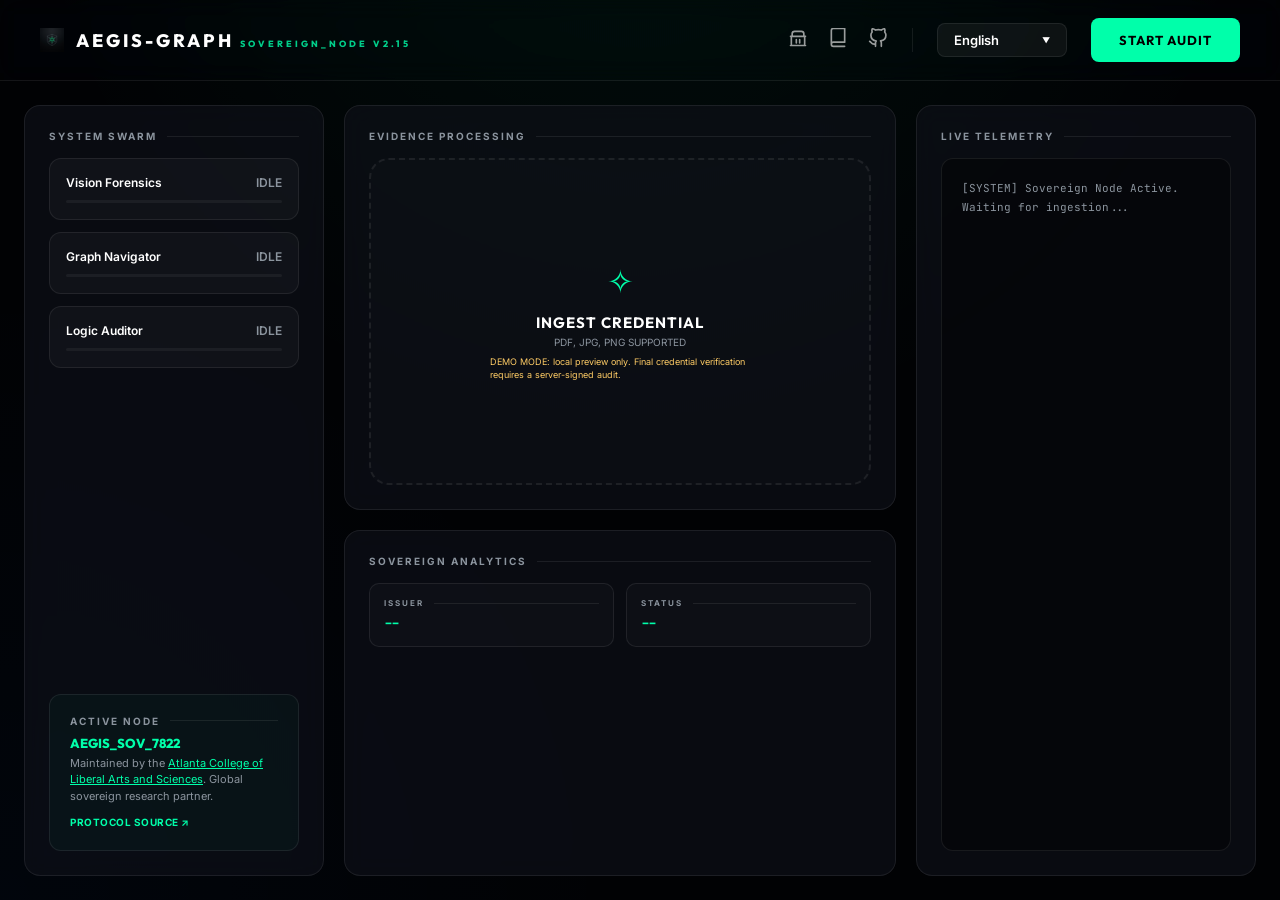
==== index.html @ cd384695 "FINAL PROFESSIONALIZATION: Updated i18n labels in root index.html" ====
<!DOCTYPE html>
<html lang="en">
<head>
    <meta charset="UTF-8">
    <meta name="viewport" content="width=device-width, initial-scale=1.0">
    <title>Aegis-Graph | Sovereign Academic Audit Protocol | ACLAS College</title>
    <meta name="description" content="Aegis-Graph is the world's first sovereign academic audit network using Agentic GraphRAG and Multi-Agent Intelligence to verify institutional credentials. Developed by the Atlanta College of Liberal Arts and Sciences (ACLAS).">
    <meta name="keywords" content="Aegis-Graph, ACLAS College, Atlanta College of Liberal Arts and Sciences, Sovereign Academic Audit, Agentic GraphRAG, AI Fraud Detection, Academic Integrity Protocol, MCP Protocol">
    <meta name="author" content="Atlanta College of Liberal Arts and Sciences (ACLAS)">
    
    <!-- Geo / Local SEO -->
    <meta name="geo.region" content="US-GA">
    <meta name="geo.placename" content="Atlanta">
    
    <!-- OpenGraph / Social SEO -->
    <meta property="og:title" content="Aegis-Graph: Sovereign Academic Audit Protocol">
    <meta property="og:description" content="Securing global academic integrity through decentralized AI reasoning and institutional graph consensus.">
    <meta property="og:url" content="https://aclascollege.github.io/aegis-graph/">
    <meta property="og:site_name" content="Aegis-Graph Sovereign Network">
    <meta property="og:type" content="website">
    
    <!-- Structured Data for AEO (JSON-LD) -->
    <script type="application/ld+json">
    {
      "@context": "https://schema.org",
      "@type": "SoftwareApplication",
      "name": "Aegis-Graph",
      "operatingSystem": "Web, Python, Docker",
      "applicationCategory": "AcademicSecurityApplication",
      "description": "Decentralized protocol for sovereign academic auditing and credential verification using Multi-Agent Reasoning Swarms.",
      "author": {
        "@type": "EducationalOrganization",
        "name": "Atlanta College of Liberal Arts and Sciences",
        "alternateName": "ACLAS College",
        "url": "https://aclas.college/"
      },
      "publisher": {
        "@type": "EducationalOrganization",
        "name": "Atlanta College of Liberal Arts and Sciences"
      },
      "offers": {
        "@type": "Offer",
        "price": "0",
        "priceCurrency": "USD"
      }
    }
    </script>

    <link href="https://fonts.googleapis.com/css2?family=Outfit:wght@300;400;600;800&family=Inter:wght@300;400;500;600;700&family=JetBrains+Mono:wght@400;700&display=swap" rel="stylesheet">
    <style>
        :root {
            --bg: #010204; 
            --card: rgba(13, 17, 23, 0.7); 
            --border: rgba(255, 255, 255, 0.08);
            --accent: #00ffaa; 
            --accent-glow: rgba(0, 255, 170, 0.2); 
            --text: #ffffff; 
            --dim: #8b949e;
            --glass: blur(12px) saturate(180%);
        }
        * { margin: 0; padding: 0; box-sizing: border-box; -webkit-font-smoothing: antialiased; }
        body { 
            background: var(--bg); 
            color: var(--text); 
            font-family: 'Inter', sans-serif; 
            overflow: hidden; 
            height: 100vh; 
            display: flex; 
            flex-direction: column; 
            background-image: 
                radial-gradient(circle at 50% -20%, rgba(0, 255, 170, 0.05), transparent 50%),
                radial-gradient(circle at 0% 100%, rgba(0, 100, 255, 0.03), transparent 40%);
        }
        header { 
            display: flex; 
            justify-content: space-between; 
            align-items: center; 
            padding: 18px 40px; 
            border-bottom: 1px solid var(--border); 
            backdrop-filter: var(--glass); 
            z-index: 1000;
        }
        .logo-group { display: flex; align-items: center; gap: 12px; }
        .logo-group img { height: 24px; }
        .logo-group h1 { font-family: 'Outfit'; font-size: 18px; letter-spacing: 3px; font-weight: 800; text-transform: uppercase; }
        
        .header-tools { display: flex; align-items: center; gap: 24px; }
        .header-icons { display: flex; gap: 20px; border-right: 1px solid var(--border); padding-right: 24px; }
        .icon-link { color: var(--text); opacity: 0.6; transition: 0.4s cubic-bezier(0.4, 0, 0.2, 1); }
        .icon-link:hover { opacity: 1; color: var(--accent); transform: translateY(-3px); }

        .container { 
            display: grid; 
            grid-template-columns: 300px 1fr 340px; 
            gap: 20px; 
            padding: 24px; 
            flex: 1; 
            overflow: hidden; 
        }
        .bento { 
            background: var(--card); 
            border: 1px solid var(--border); 
            border-radius: 16px; 
            padding: 24px; 
            display: flex; 
            flex-direction: column; 
            overflow: hidden; 
            backdrop-filter: var(--glass);
            transition: 0.3s;
        }
        .bento:hover { border-color: rgba(0, 255, 170, 0.3); }
        
        .label { 
            font-size: 10px; 
            color: var(--dim); 
            text-transform: uppercase; 
            letter-spacing: 2px; 
            margin-bottom: 16px; 
            font-weight: 700; 
            display: flex; 
            align-items: center; 
            gap: 10px; 
        }
        .label::after { content: ''; flex: 1; height: 1px; background: var(--border); }

        .agent-card { 
            background: rgba(255, 255, 255, 0.03); 
            border: 1px solid var(--border); 
            padding: 16px; 
            border-radius: 12px; 
            margin-bottom: 12px; 
            transition: 0.3s;
        }
        .agent-card:hover { background: rgba(255, 255, 255, 0.05); }
        
        .energy-bar { height: 3px; background: rgba(255, 255, 255, 0.05); margin-top: 10px; overflow: hidden; border-radius: 2px; }
        .energy-fill { height: 100%; background: var(--accent); width: 0%; transition: width 1s cubic-bezier(0.4, 0, 0.2, 1); box-shadow: 0 0 10px var(--accent); }

        .drop-zone { 
            width: 100%; 
            height: 100%; 
            border: 2px dashed var(--border); 
            border-radius: 20px; 
            display: flex; 
            flex-direction: column; 
            align-items: center; 
            justify-content: center; 
            cursor: pointer; 
            transition: 0.4s cubic-bezier(0.4, 0, 0.2, 1); 
            background: rgba(255, 255, 255, 0.01);
        }
        .drop-zone:hover { border-color: var(--accent); background: rgba(0, 255, 170, 0.03); transform: scale(0.99); }
        
        .terminal { 
            background: rgba(0, 0, 0, 0.4); 
            border-radius: 12px; 
            padding: 20px; 
            font-family: 'JetBrains Mono', monospace; 
            font-size: 11px; 
            flex: 1; 
            overflow-y: auto; 
            line-height: 1.7; 
            color: var(--dim); 
            border: 1px solid var(--border); 
        }
        .terminal::-webkit-scrollbar { width: 4px; }
        .terminal::-webkit-scrollbar-thumb { background: var(--border); border-radius: 10px; }

        .btn-main { 
            background: var(--accent); 
            color: #000; 
            border: none; 
            padding: 14px 28px; 
            border-radius: 8px; 
            font-weight: 700; 
            font-size: 13px; 
            cursor: pointer; 
            font-family: 'Outfit';
            letter-spacing: 1px;
            transition: 0.3s cubic-bezier(0.4, 0, 0.2, 1);
        }
        .btn-main:hover { transform: translateY(-2px); box-shadow: 0 8px 25px var(--accent-glow); filter: brightness(1.1); }
        .btn-main:active { transform: translateY(0); }
        
        .meta-item { background: rgba(255, 255, 255, 0.02); padding: 14px; border-radius: 10px; border: 1px solid var(--border); }
        .meta-val { font-size: 14px; font-weight: 700; color: var(--accent); margin-top: 6px; font-family: 'JetBrains Mono'; }

        .custom-dropdown {
            position: relative;
            cursor: pointer;
            font-size: 13px;
            font-weight: 600;
            min-width: 130px;
            z-index: 2000;
        }
        .dropdown-selected {
            padding: 8px 16px;
            background: rgba(255, 255, 255, 0.05);
            border: 1px solid var(--border);
            border-radius: 8px;
            display: flex;
            justify-content: space-between;
            align-items: center;
            transition: 0.3s;
        }
        .dropdown-selected:hover {
            background: rgba(255, 255, 255, 0.08);
            border-color: rgba(255, 255, 255, 0.2);
        }
        .dropdown-options {
            position: absolute;
            top: calc(100% + 8px);
            right: 0;
            background: #0d1117;
            border: 1px solid var(--border);
            border-radius: 12px;
            overflow: hidden;
            display: none;
            flex-direction: column;
            min-width: 100%;
            box-shadow: 0 10px 30px rgba(0,0,0,0.5);
            backdrop-filter: var(--glass);
        }
        .custom-dropdown.open .dropdown-options {
            display: flex;
            animation: dropdownFade 0.2s ease-out;
        }
        @keyframes dropdownFade {
            from { opacity: 0; transform: translateY(-10px); }
            to { opacity: 1; transform: translateY(0); }
        }
        .dropdown-option {
            padding: 10px 20px;
            transition: 0.3s;
            white-space: nowrap;
        }
        .dropdown-option:hover {
            background: var(--accent);
            color: #000;
        }

        .modal { 
            position: fixed; top: 0; left: 0; width: 100%; height: 100%; 
            background: rgba(0, 0, 0, 0.8); backdrop-filter: blur(20px);
            display: none; justify-content: center; align-items: center; z-index: 3000; 
        }
        .report { 
            background: #ffffff; color: #000; width: 540px; padding: 60px; 
            border-radius: 24px; box-shadow: 0 30px 60px rgba(0,0,0,0.5);
            animation: modalPop 0.5s cubic-bezier(0.175, 0.885, 0.32, 1.275);
        }
        @keyframes modalPop { from { transform: scale(0.9) translateY(20px); opacity: 0; } to { transform: scale(1) translateY(0); opacity: 1; } }
    </style>
</head>
<body>
    <header>
        <div class="logo-group">
            <img src="assets/logo-new.png" alt="Logo">
            <h1>AEGIS-GRAPH <span style="font-size: 9px; color:var(--accent); opacity: 0.8;">SOVEREIGN_NODE v2.15</span></h1>
        </div>
        <div class="header-tools">
            <div class="header-icons">
                <a href="https://aclas.college" target="_blank" class="icon-link" title="Institution">
                    <svg width="20" height="20" viewBox="0 0 24 24" fill="none" stroke="currentColor" stroke-width="2" stroke-linecap="round" stroke-linejoin="round"><path d="M3 21h18M3 10h18M5 10V7a3 3 0 0 1 3-3h8a3 3 0 0 1 3 3v3M4 10v11M20 10v11M10 14v4M14 14v4"/></svg>
                </a>
                <a href="https://docs.aclas.college/aegis-graph" target="_blank" class="icon-link" title="GitBook Documentation">
                    <svg width="20" height="20" viewBox="0 0 24 24" fill="none" stroke="currentColor" stroke-width="2" stroke-linecap="round" stroke-linejoin="round"><path d="M4 19.5A2.5 2.5 0 0 1 6.5 17H20M4 19.5A2.5 2.5 0 0 0 6.5 22H20M4 19.5V3A2.5 2.5 0 0 1 6.5 0.5H20v16.5H6.5a2.5 2.5 0 0 0-2.5 2.5z"/></svg>
                </a>
                <a href="https://github.com/aclascollege/aegis-graph" target="_blank" class="icon-link" title="GitHub Repository">
                    <svg width="20" height="20" viewBox="0 0 24 24" fill="none" stroke="currentColor" stroke-width="2" stroke-linecap="round" stroke-linejoin="round"><path d="M9 19c-5 1.5-5-2.5-7-3m14 6v-3.87a3.37 3.37 0 0 0-.94-2.61c3.14-.35 6.44-1.54 6.44-7A5.44 5.44 0 0 0 20 4.77 5.07 5.07 0 0 0 19.91 1S18.73.65 16 2.48a13.38 13.38 0 0 0-7 0C6.27.65 5.09 1 5.09 1A5.07 5.07 0 0 0 5 4.77a5.44 5.44 0 0 0-1.5 3.78c0 5.42 3.3 6.61 6.44 7A3.37 3.37 0 0 0 9 18.13V22"/></svg>
                </a>
            </div>
            <div class="custom-dropdown" id="lang-dropdown">
                <div class="dropdown-selected" id="lang-current">English <span style="font-size: 8px;">▼</span></div>
                <div class="dropdown-options">
                    <div class="dropdown-option" data-value="en">English</div>
                    <div class="dropdown-option" data-value="cn">简体中文</div>
                    <div class="dropdown-option" data-value="es">Español</div>
                    <div class="dropdown-option" data-value="fr">Français</div>
                    <div class="dropdown-option" data-value="de">Deutsch</div>
                    <div class="dropdown-option" data-value="jp">日本語</div>
                    <div class="dropdown-option" data-value="kr">한국어</div>
                    <div class="dropdown-option" data-value="pt">Português</div>
                </div>
            </div>
            <button class="btn-main" id="audit-btn" data-i18n="btn_audit">START AUDIT</button>
        </div>
    </header>

    <div class="container">
        <div class="bento" style="grid-row: span 2;">
            <p class="label" data-i18n="label_agents">System Swarm</p>
            <div class="agent-card"><div style="display:flex; justify-content:space-between; font-size:12px; font-weight: 600;"><span data-i18n="agent_v">Vision Forensics</span><span id="v-status" style="color:var(--dim)">IDLE</span></div><div class="energy-bar"><div class="energy-fill" id="v-fill"></div></div></div>
            <div class="agent-card"><div style="display:flex; justify-content:space-between; font-size:12px; font-weight: 600;"><span data-i18n="agent_g">Graph Navigator</span><span id="g-status" style="color:var(--dim)">IDLE</span></div><div class="energy-bar"><div class="energy-fill" id="g-fill"></div></div></div>
            <div class="agent-card"><div style="display:flex; justify-content:space-between; font-size:12px; font-weight: 600;"><span data-i18n="agent_l">Logic Auditor</span><span id="l-status" style="color:var(--dim)">IDLE</span></div><div class="energy-bar"><div class="energy-fill" id="l-fill"></div></div></div>
            <div style="margin-top: auto; padding: 20px; background: rgba(0, 255, 170, 0.03); border-radius: 12px; border: 1px solid var(--border);">
                <p class="label" data-i18n="label_node_title" style="margin-bottom: 8px;">Active Node</p>
                <p style="font-size: 13px; font-weight: 800; color:var(--accent); font-family: 'Outfit';">AEGIS_SOV_7822</p>
                <p style="font-size: 11px; color:var(--dim); line-height: 1.5; margin-top: 4px;">Maintained by the <a href="https://aclas.college" style="color:var(--accent); text-decoration: underline;">Atlanta College of Liberal Arts and Sciences</a>. Global sovereign research partner.</p>
                <a href="https://github.com/aclascollege/aegis-graph" target="_blank" style="font-size: 10px; color: var(--accent); text-decoration: none; margin-top: 12px; display: inline-block; font-weight: 700; letter-spacing: 0.5px;">PROTOCOL SOURCE ↗</a>
            </div>
        </div>
        <div class="bento"><p class="label" data-i18n="label_hub">Evidence Processing</p><div class="center-hub" style="height: 100%;"><div class="drop-zone" id="drop-zone"><div style="font-size: 32px; color: var(--accent); margin-bottom: 12px;">✧</div><p style="font-size: 15px; font-weight: 700; font-family: 'Outfit'; letter-spacing: 1px;" data-i18n="drop_text">INGEST CREDENTIAL</p><p style="font-size: 10px; color: var(--dim); margin-top: 4px;">PDF, JPG, PNG SUPPORTED</p><p style="font-size: 9px; color: #ffcc66; margin-top: 8px; max-width: 260px; line-height: 1.4;">DEMO MODE: local preview only. Final credential verification requires a server-signed audit.</p><input type="file" id="f-input" accept=".pdf,image/png,image/jpeg" style="display: none"></div></div></div>
        <div class="bento" style="grid-row: span 2;"><p class="label" data-i18n="label_telemetry">Live Telemetry</p><div class="terminal" id="console"><div>[SYSTEM] Sovereign Node Active. Waiting for ingestion...</div></div></div>
        <div class="bento">
            <p class="label" data-i18n="label_metadata">Sovereign Analytics</p>
            <div class="meta-grid" style="display: grid; grid-template-columns: 1fr 1fr; gap: 12px;">
                <div class="meta-item"><span class="label" style="margin-bottom:0; font-size: 8px;" data-i18n="meta_issuer">Issuer</span><div class="meta-val" id="m-issuer">--</div></div>
                <div class="meta-item"><span class="label" style="margin-bottom:0; font-size: 8px;" data-i18n="meta_status">Status</span><div class="meta-val" id="m-status">--</div></div>
            </div>
        </div>
    </div>
    <div class="modal" id="modal"><div class="report" id="rep-body"></div></div>

    <script>
        const i18n = {
            en: { btn_audit: "START AUDIT", label_agents: "System Agents", agent_v: "Vision Forensics", agent_g: "Graph Navigator", agent_l: "Logic Auditor", label_node_title: "Institutional Node", label_hub: "Evidence Processing", drop_text: "Ingest Credential", label_telemetry: "Live Telemetry", label_metadata: "Metadata Analytics", meta_issuer: "Issuer", meta_status: "Status", verdict_ok: "SERVER AUDIT REQUIRED", verdict_no: "AUDIT REJECTED" },
            cn: { btn_audit: "开始审计", label_agents: "系统代理", agent_v: "视觉法证", agent_g: "图谱导航", agent_l: "逻辑审计", label_node_title: "主权节点", label_hub: "证据处理中心", drop_text: "载入凭证", label_telemetry: "实时遥测", label_metadata: "元数据分析", meta_issuer: "签发机构", meta_status: "状态", verdict_ok: "需要服务端审计", verdict_no: "审计拒绝" },
            es: { btn_audit: "INICIAR AUDITORÍA", label_agents: "Agentes de Sistema", agent_v: "Forense Visual", agent_g: "Navegador de Grafos", agent_l: "Auditor Lógico", label_node_title: "Nodo Institucional", label_hub: "Procesamiento", drop_text: "Ingresar Credencial", label_telemetry: "Telemetría", label_metadata: "Metadatos", meta_issuer: "Emisor", meta_status: "Estado", verdict_ok: "AUDITORÍA REQUERIDA", verdict_no: "RECHAZADO" },
            fr: { btn_audit: "LANCER L'AUDIT", label_agents: "Agents Système", agent_v: "Forensique Visuelle", agent_g: "Navigateur", agent_l: "Auditeur Logique", label_node_title: "Nœud Institutionnel", label_hub: "Traitement", drop_text: "Ingérer", label_telemetry: "Télémétrie", label_metadata: "Métadonnées", meta_issuer: "Émetteur", meta_status: "Statut", verdict_ok: "AUDIT REQUIS", verdict_no: "REJETÉ" },
            de: { btn_audit: "AUDIT STARTEN", label_agents: "System-Agenten", agent_v: "Visuelle Forensik", agent_g: "Graph-Navigator", agent_l: "Logik-Auditor", label_node_title: "Institutioneller Knoten", label_hub: "Verarbeitung", drop_text: "Nachweis Einreichen", label_telemetry: "Telemetrie", label_metadata: "Metadaten", meta_issuer: "Aussteller", meta_status: "Status", verdict_ok: "SERVER-AUDIT ERFORDERLICH", verdict_no: "ABGELEHNT" },
            jp: { btn_audit: "監査開始", label_agents: "システムエージェント", agent_v: "視覚法医学", agent_g: "グラフナビ", agent_l: "ロジック監査", label_node_title: "機関ノード", label_hub: "証拠処理", drop_text: "資格情報を入れる", label_telemetry: "テレメトリ", label_metadata: "メタデータ", meta_issuer: "発行者", meta_status: "ステータス", verdict_ok: "サーバー監査が必要", verdict_no: "拒否" },
            kr: { btn_audit: "감사 시작", label_agents: "시스템 에이전트", agent_v: "시각적 법의학", agent_g: "그래프 탐색", agent_l: "논리 감사", label_node_title: "기관 노드", label_hub: "증거 처리", drop_text: "자격 증명 제출", label_telemetry: "원격 측정", label_metadata: "메타데이터", meta_issuer: "발행자", meta_status: "상태", verdict_ok: "서버 감사 필요", verdict_no: "거부" },
            pt: { btn_audit: "INICIAR AUDITORIA", label_agents: "Agentes de Sistema", agent_v: "Forense Visual", agent_g: "Navegador", agent_l: "Auditor Lógico", label_node_title: "Nó Institucional", label_hub: "Processamento", drop_text: "Inserir Credencial", label_telemetry: "Telemetria", label_metadata: "Metadados", meta_issuer: "Emissor", meta_status: "Estado", verdict_ok: "AUDITORIA REQUERIDA", verdict_no: "REJEITADO" }
        };

        const dropdown = document.getElementById('lang-dropdown');
        const langCurrent = document.getElementById('lang-current');
        let currentLang = 'en';

        dropdown.onclick = (e) => {
            dropdown.classList.toggle('open');
            e.stopPropagation();
        };

        // Close dropdown when clicking outside
        window.addEventListener('click', (e) => {
            if (!dropdown.contains(e.target)) {
                dropdown.classList.remove('open');
            }
        });

        document.querySelectorAll('.dropdown-option').forEach(opt => {
            opt.onclick = (e) => {
                currentLang = opt.getAttribute('data-value');
                langCurrent.replaceChildren();
                langCurrent.appendChild(document.createTextNode(`${opt.innerText} `));
                const arrow = document.createElement('span');
                arrow.style.fontSize = '8px';
                arrow.innerText = '▼';
                langCurrent.appendChild(arrow);
                document.querySelectorAll('[data-i18n]').forEach(el => {
                    const key = el.getAttribute('data-i18n');
                    if(i18n[currentLang][key]) el.innerText = i18n[currentLang][key];
                });
                e.stopPropagation();
                dropdown.classList.remove('open');
            };
        });

        const btn = document.getElementById('audit-btn');
        const cons = document.getElementById('console');
        let file = null;

        function log(msg) {
            const d = document.createElement('div');
            const prompt = document.createElement('span');
            prompt.style.color = 'var(--accent)';
            prompt.innerText = '> ';
            d.appendChild(prompt);
            d.appendChild(document.createTextNode(msg));
            cons.appendChild(d); cons.scrollTop = cons.scrollHeight;
        }

        document.getElementById('f-input').onchange = (e) => {
            if(e.target.files.length) {
                file = e.target.files[0];
                const dropZone = document.getElementById('drop-zone');
                dropZone.replaceChildren();

                const check = document.createElement('div');
                check.style.color = 'var(--accent)';
                check.innerText = '✓';
                dropZone.appendChild(check);

                const name = document.createElement('p');
                name.style.fontSize = '10px';
                name.innerText = file.name;
                dropZone.appendChild(name);

                const note = document.createElement('p');
                note.style.fontSize = '9px';
                note.style.color = '#ffcc66';
                note.style.marginTop = '8px';
                note.innerText = 'Demo intake only; no browser-side approval will be issued.';
                dropZone.appendChild(note);

                log(`INGESTED: ${file.name}`);
            }
        };
        document.getElementById('drop-zone').onclick = () => document.getElementById('f-input').click();

        btn.onclick = async () => {
            if(!file) return;
            btn.disabled = true;
            log("INIT: Preparing local demo intake...");
            
            // Vision Agent
            document.getElementById('v-fill').style.width = "100%";
            log("VISION: Demo animation only; document bytes are not authenticated in-browser...");
            await new Promise(r => setTimeout(r, 800));
            
            // Graph Agent
            document.getElementById('g-fill').style.width = "100%";
            log("GRAPH: Skipping browser-side registry approval; server audit required...");
            await new Promise(r => setTimeout(r, 1500)); // Simulating a deeper search
            
            // Logic Agent
            document.getElementById('l-fill').style.width = "100%";
            log("LOGIC: Refusing automatic approval without signed server evidence...");
            await new Promise(r => setTimeout(r, 800));
            
            await finish();
        };

        async function finish() {
            let verdict = 'NEEDS_REVIEW';
            let reason = 'DEMO MODE: This browser-only page does not read or authenticate document contents. A professional credential decision requires OCR/forensics, issuer registry checks, revocation checks, and a server-signed audit certificate.';
            let status_code = 'DEMO_ONLY';
            let issuer = 'UNVERIFIED';
            let ror_id = '--';

            const allowedTypes = ['application/pdf', 'image/png', 'image/jpeg'];
            const fileTypeKnown = allowedTypes.includes(file.type);
            if (!fileTypeKnown) {
                verdict = 'REJECTED';
                status_code = 'UNSUPPORTED_TYPE';
                reason = 'Unsupported file type. Upload a PDF, PNG, or JPEG credential for a production server-side audit.';
                log('SYSTEM: REJECTED - Unsupported file type for audit intake.');
            } else {
                log('SYSTEM: DEMO ONLY - File content was not sent to a trusted audit service.');
                log('SYSTEM: NEEDS REVIEW - No browser-side approval is issued.');
            }

            const modal = document.getElementById('modal');
            modal.style.display = 'flex';
            const t = i18n[currentLang];
            
            document.getElementById('m-issuer').innerText = issuer;
            document.getElementById('m-status').innerText = status_code;
            
            const verdictTitle = verdict === 'REJECTED' ? t.verdict_no : 'SERVER AUDIT REQUIRED';
            const verdictColor = verdict === 'REJECTED' ? '#ff3366' : '#ffcc66';

            const report = document.getElementById('rep-body');
            report.replaceChildren();

            const title = document.createElement('h2');
            title.style.color = verdictColor;
            title.innerText = verdictTitle;
            report.appendChild(title);

            const summary = document.createElement('p');
            summary.style.margin = '20px 0';
            summary.style.lineHeight = '1.6';
            summary.innerText = reason;
            report.appendChild(summary);

            const details = document.createElement('div');
            details.style.borderTop = '1px solid #eee';
            details.style.paddingTop = '15px';
            details.style.fontSize = '11px';
            details.style.color = '#666';
            details.style.marginBottom = '20px';
            details.innerText = `ROR ID: ${ror_id}\nAudit Trace: LOCAL-DEMO-NOT-SIGNED`;
            report.appendChild(details);

            const done = document.createElement('button');
            done.className = 'btn-main';
            done.style.width = '100%';
            done.innerText = 'DONE';
            done.onclick = () => location.reload();
            report.appendChild(done);
        }
    </script>
</body>
</html>
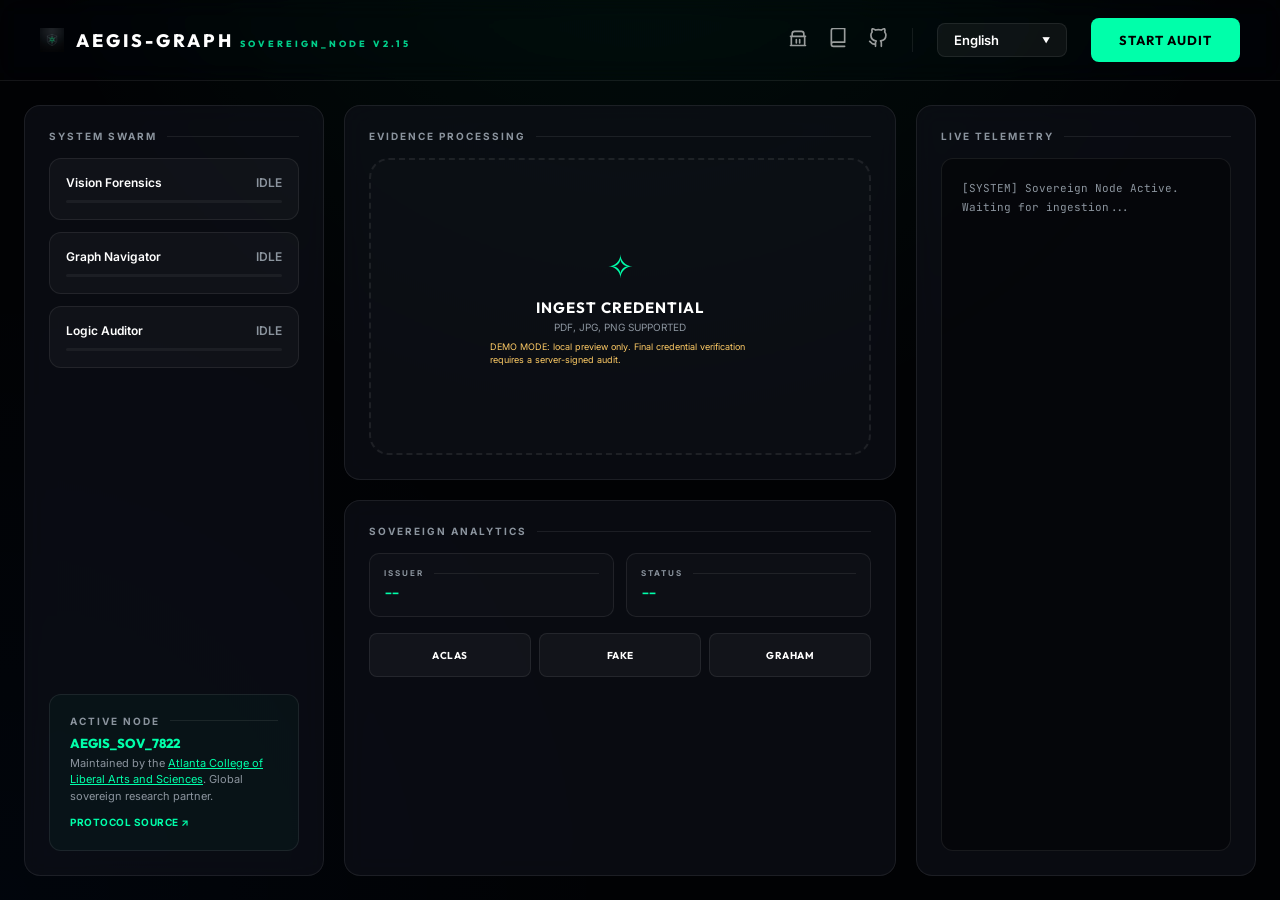
==== commit e5457aaa: "Add built-in dashboard demo samples" ====
--- a/index.html
+++ b/index.html
@@ -18,6 +18,7 @@
     <meta property="og:url" content="https://aclascollege.github.io/aegis-graph/">
     <meta property="og:site_name" content="Aegis-Graph Sovereign Network">
     <meta property="og:type" content="website">
+    <link rel="icon" href="assets/favicon.ico">
     
     <!-- Structured Data for AEO (JSON-LD) -->
     <script type="application/ld+json">
@@ -150,6 +151,34 @@
             background: rgba(255, 255, 255, 0.01);
         }
         .drop-zone:hover { border-color: var(--accent); background: rgba(0, 255, 170, 0.03); transform: scale(0.99); }
+
+        .sample-grid {
+            display: grid;
+            grid-template-columns: repeat(3, 1fr);
+            gap: 8px;
+            margin-top: 16px;
+            width: 100%;
+        }
+
+        .sample-btn {
+            border: 1px solid var(--border);
+            background: rgba(255, 255, 255, 0.04);
+            color: var(--text);
+            border-radius: 8px;
+            padding: 10px 8px;
+            font-size: 10px;
+            font-weight: 700;
+            font-family: 'Outfit';
+            letter-spacing: 0.5px;
+            cursor: pointer;
+            min-height: 44px;
+        }
+
+        .sample-btn:hover {
+            border-color: var(--accent);
+            color: var(--accent);
+            background: rgba(0, 255, 170, 0.06);
+        }
         
         .terminal { 
             background: rgba(0, 0, 0, 0.4); 
@@ -250,6 +279,60 @@
             animation: modalPop 0.5s cubic-bezier(0.175, 0.885, 0.32, 1.275);
         }
         @keyframes modalPop { from { transform: scale(0.9) translateY(20px); opacity: 0; } to { transform: scale(1) translateY(0); opacity: 1; } }
+
+        @media (max-width: 900px) {
+            body {
+                overflow-y: auto;
+                height: auto;
+                min-height: 100vh;
+            }
+            header {
+                flex-wrap: wrap;
+                gap: 14px;
+                padding: 16px;
+            }
+            .logo-group h1 {
+                font-size: 15px;
+                letter-spacing: 1px;
+            }
+            .header-tools {
+                width: 100%;
+                justify-content: space-between;
+                gap: 12px;
+            }
+            .header-icons {
+                gap: 14px;
+                padding-right: 12px;
+            }
+            .custom-dropdown {
+                min-width: 112px;
+            }
+            .btn-main {
+                padding: 12px 14px;
+                font-size: 12px;
+                white-space: nowrap;
+            }
+            .container {
+                display: flex;
+                flex-direction: column;
+                padding: 16px;
+                overflow: visible;
+            }
+            .bento {
+                min-height: 220px;
+            }
+            .terminal {
+                min-height: 220px;
+            }
+            .modal {
+                padding: 16px;
+            }
+            .report {
+                width: min(100%, 540px);
+                padding: 32px 24px;
+                border-radius: 16px;
+            }
+        }
     </style>
 </head>
 <body>
@@ -308,6 +391,11 @@
                 <div class="meta-item"><span class="label" style="margin-bottom:0; font-size: 8px;" data-i18n="meta_issuer">Issuer</span><div class="meta-val" id="m-issuer">--</div></div>
                 <div class="meta-item"><span class="label" style="margin-bottom:0; font-size: 8px;" data-i18n="meta_status">Status</span><div class="meta-val" id="m-status">--</div></div>
             </div>
+            <div class="sample-grid">
+                <button class="sample-btn" data-sample="aclas_alumni_2025.png">ACLAS</button>
+                <button class="sample-btn" data-sample="fake_degree_sample.png">FAKE</button>
+                <button class="sample-btn" data-sample="graham_university_transcript.pdf">GRAHAM</button>
+            </div>
         </div>
     </div>
     <div class="modal" id="modal"><div class="report" id="rep-body"></div></div>
@@ -372,36 +460,53 @@
             cons.appendChild(d); cons.scrollTop = cons.scrollHeight;
         }
 
+        function showSelectedFile(name, noteText) {
+            const dropZone = document.getElementById('drop-zone');
+            dropZone.replaceChildren();
+
+            const check = document.createElement('div');
+            check.style.color = 'var(--accent)';
+            check.innerText = '✓';
+            dropZone.appendChild(check);
+
+            const selectedName = document.createElement('p');
+            selectedName.style.fontSize = '10px';
+            selectedName.innerText = name;
+            dropZone.appendChild(selectedName);
+
+            const note = document.createElement('p');
+            note.style.fontSize = '9px';
+            note.style.color = '#ffcc66';
+            note.style.marginTop = '8px';
+            note.innerText = noteText;
+            dropZone.appendChild(note);
+        }
+
         document.getElementById('f-input').onchange = (e) => {
             if(e.target.files.length) {
                 file = e.target.files[0];
-                const dropZone = document.getElementById('drop-zone');
-                dropZone.replaceChildren();
-
-                const check = document.createElement('div');
-                check.style.color = 'var(--accent)';
-                check.innerText = '✓';
-                dropZone.appendChild(check);
-
-                const name = document.createElement('p');
-                name.style.fontSize = '10px';
-                name.innerText = file.name;
-                dropZone.appendChild(name);
-
-                const note = document.createElement('p');
-                note.style.fontSize = '9px';
-                note.style.color = '#ffcc66';
-                note.style.marginTop = '8px';
-                note.innerText = 'Demo intake only; no browser-side approval will be issued.';
-                dropZone.appendChild(note);
-
+                showSelectedFile(file.name, 'Demo intake only; no browser-side approval will be issued.');
                 log(`INGESTED: ${file.name}`);
             }
         };
         document.getElementById('drop-zone').onclick = () => document.getElementById('f-input').click();
 
+        document.querySelectorAll('.sample-btn').forEach(sampleBtn => {
+            sampleBtn.onclick = () => {
+                const sampleName = sampleBtn.getAttribute('data-sample');
+                const mimeType = sampleName.endsWith('.pdf') ? 'application/pdf' : 'image/png';
+                file = { name: sampleName, type: mimeType, demoSample: true };
+                showSelectedFile(sampleName, 'Built-in demo fixture selected.');
+                log(`SAMPLE LOADED: ${sampleName}`);
+            };
+        });
+
         btn.onclick = async () => {
-            if(!file) return;
+            if(!file) {
+                log("SYSTEM: Select a PDF, PNG, or JPEG credential before starting the demo audit.");
+                document.getElementById('drop-zone').style.borderColor = '#ffcc66';
+                return;
+            }
             btn.disabled = true;
             log("INIT: Preparing local demo intake...");
             
@@ -423,6 +528,27 @@
             await finish();
         };
 
+        function inferDemoOutcome(uploadedFile) {
+            const name = uploadedFile.name.toLowerCase();
+            const demoApprovals = [
+                { pattern: 'aclas', issuer: 'Atlanta College of Liberal Arts and Sciences' }
+            ];
+            const demoBlacklist = [
+                { pattern: 'graham', issuer: 'Graham International University' },
+                { pattern: 'giu', issuer: 'Graham International University' },
+                { pattern: 'pacific', issuer: 'Pacific Western University' },
+                { pattern: 'fake', issuer: 'Pacific Western University' },
+                { pattern: 'fraud', issuer: 'Pacific Western University' },
+                { pattern: 'belford', issuer: 'Belford University' },
+                { pattern: 'almeda', issuer: 'Almeda University' }
+            ];
+            const rejected = demoBlacklist.find(item => name.includes(item.pattern));
+            if (rejected) return { ...rejected, verdict: 'REJECTED' };
+            const approved = demoApprovals.find(item => name.includes(item.pattern));
+            if (approved) return { ...approved, verdict: 'APPROVED' };
+            return null;
+        }
+
         async function finish() {
             let verdict = 'NEEDS_REVIEW';
             let reason = 'DEMO MODE: This browser-only page does not read or authenticate document contents. A professional credential decision requires OCR/forensics, issuer registry checks, revocation checks, and a server-signed audit certificate.';
@@ -431,12 +557,27 @@
             let ror_id = '--';
 
             const allowedTypes = ['application/pdf', 'image/png', 'image/jpeg'];
-            const fileTypeKnown = allowedTypes.includes(file.type);
+            const allowedExtensions = ['.pdf', '.png', '.jpg', '.jpeg'];
+            const fileTypeKnown = allowedTypes.includes(file.type) || allowedExtensions.some(ext => file.name.toLowerCase().endsWith(ext));
             if (!fileTypeKnown) {
                 verdict = 'REJECTED';
                 status_code = 'UNSUPPORTED_TYPE';
                 reason = 'Unsupported file type. Upload a PDF, PNG, or JPEG credential for a production server-side audit.';
                 log('SYSTEM: REJECTED - Unsupported file type for audit intake.');
+            } else if (inferDemoOutcome(file)) {
+                const fixture = inferDemoOutcome(file);
+                issuer = fixture.issuer;
+                if (fixture.verdict === 'REJECTED') {
+                    verdict = 'REJECTED';
+                    status_code = 'DEMO_BLACKLIST_MATCH';
+                    reason = `${fixture.issuer} matches the public demo blacklist fixture. This is a browser-side demo result only; production rejection still requires a server-signed audit trail.`;
+                    log(`SYSTEM: DEMO REJECTED - ${fixture.issuer} matched the local demo blacklist fixture.`);
+                } else {
+                    verdict = 'APPROVED';
+                    status_code = 'DEMO_VERIFIED';
+                    reason = `${fixture.issuer} matches the built-in verified demo fixture. This browser-side status is only a UI demonstration, not a production credential approval.`;
+                    log(`SYSTEM: DEMO VERIFIED - ${fixture.issuer} matched the local verified fixture.`);
+                }
             } else {
                 log('SYSTEM: DEMO ONLY - File content was not sent to a trusted audit service.');
                 log('SYSTEM: NEEDS REVIEW - No browser-side approval is issued.');
@@ -449,8 +590,8 @@
             document.getElementById('m-issuer').innerText = issuer;
             document.getElementById('m-status').innerText = status_code;
             
-            const verdictTitle = verdict === 'REJECTED' ? t.verdict_no : 'SERVER AUDIT REQUIRED';
-            const verdictColor = verdict === 'REJECTED' ? '#ff3366' : '#ffcc66';
+            const verdictTitle = verdict === 'REJECTED' ? t.verdict_no : (verdict === 'APPROVED' ? 'DEMO VERIFIED' : 'SERVER AUDIT REQUIRED');
+            const verdictColor = verdict === 'REJECTED' ? '#ff3366' : (verdict === 'APPROVED' ? '#00ffaa' : '#ffcc66');
 
             const report = document.getElementById('rep-body');
             report.replaceChildren();
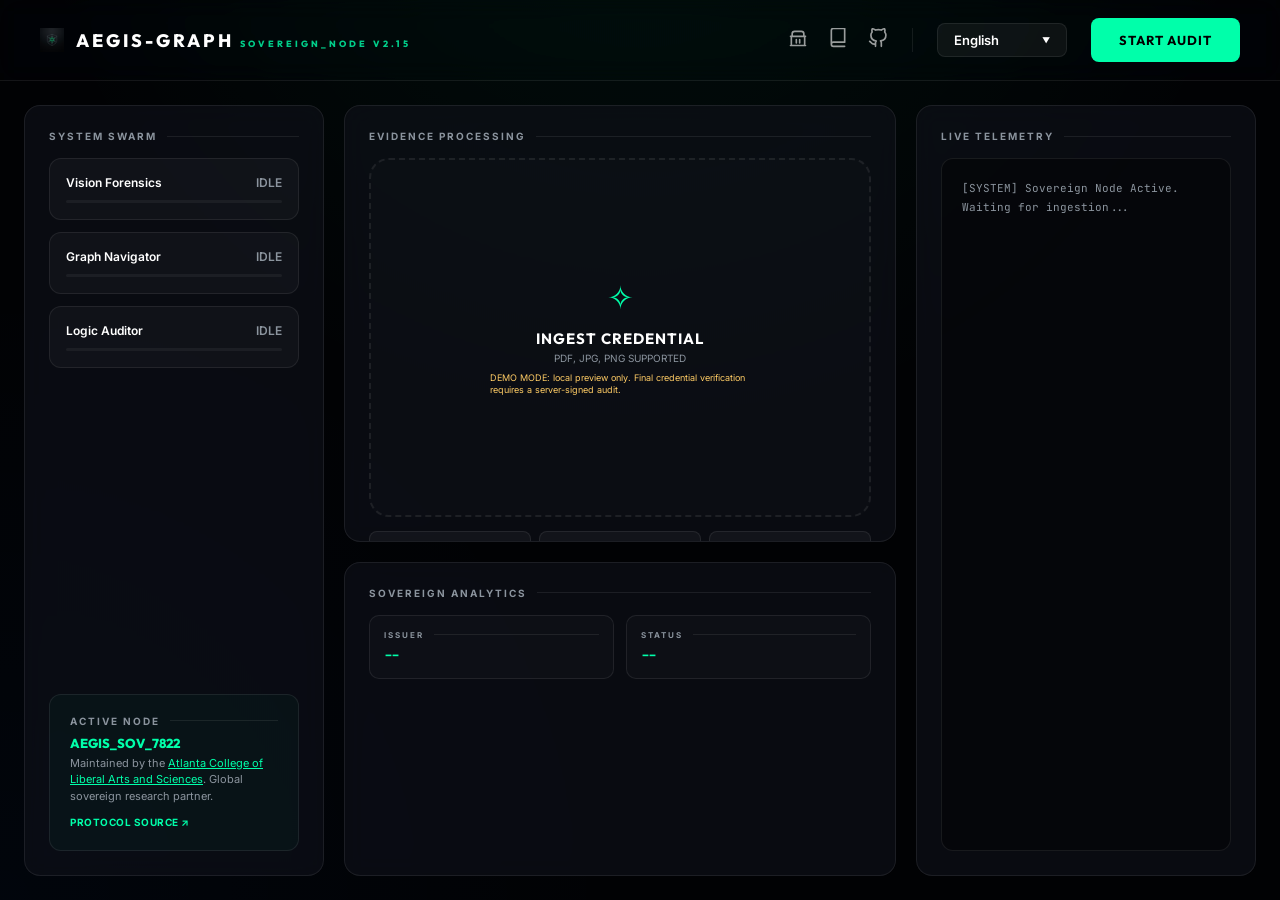
==== commit 23a1830e: "Improve dashboard sample demo flow" ====
--- a/index.html
+++ b/index.html
@@ -156,7 +156,7 @@
             display: grid;
             grid-template-columns: repeat(3, 1fr);
             gap: 8px;
-            margin-top: 16px;
+            margin-top: 14px;
             width: 100%;
         }
 
@@ -172,6 +172,16 @@
             letter-spacing: 0.5px;
             cursor: pointer;
             min-height: 44px;
+        }
+
+        .sample-btn span {
+            display: block;
+            color: var(--dim);
+            font-size: 9px;
+            font-family: 'Inter';
+            font-weight: 600;
+            letter-spacing: 0;
+            margin-top: 3px;
         }
 
         .sample-btn:hover {
@@ -383,18 +393,13 @@
                 <a href="https://github.com/aclascollege/aegis-graph" target="_blank" style="font-size: 10px; color: var(--accent); text-decoration: none; margin-top: 12px; display: inline-block; font-weight: 700; letter-spacing: 0.5px;">PROTOCOL SOURCE ↗</a>
             </div>
         </div>
-        <div class="bento"><p class="label" data-i18n="label_hub">Evidence Processing</p><div class="center-hub" style="height: 100%;"><div class="drop-zone" id="drop-zone"><div style="font-size: 32px; color: var(--accent); margin-bottom: 12px;">✧</div><p style="font-size: 15px; font-weight: 700; font-family: 'Outfit'; letter-spacing: 1px;" data-i18n="drop_text">INGEST CREDENTIAL</p><p style="font-size: 10px; color: var(--dim); margin-top: 4px;">PDF, JPG, PNG SUPPORTED</p><p style="font-size: 9px; color: #ffcc66; margin-top: 8px; max-width: 260px; line-height: 1.4;">DEMO MODE: local preview only. Final credential verification requires a server-signed audit.</p><input type="file" id="f-input" accept=".pdf,image/png,image/jpeg" style="display: none"></div></div></div>
+        <div class="bento"><p class="label" data-i18n="label_hub">Evidence Processing</p><div class="center-hub" style="height: 100%;"><div class="drop-zone" id="drop-zone"><div style="font-size: 32px; color: var(--accent); margin-bottom: 12px;">✧</div><p style="font-size: 15px; font-weight: 700; font-family: 'Outfit'; letter-spacing: 1px;" data-i18n="drop_text">INGEST CREDENTIAL</p><p style="font-size: 10px; color: var(--dim); margin-top: 4px;">PDF, JPG, PNG SUPPORTED</p><p style="font-size: 9px; color: #ffcc66; margin-top: 8px; max-width: 260px; line-height: 1.4;">DEMO MODE: local preview only. Final credential verification requires a server-signed audit.</p><input type="file" id="f-input" accept=".pdf,image/png,image/jpeg" style="display: none"></div><div class="sample-grid"><button class="sample-btn" data-sample="aclas_alumni_2025.png">VERIFIED<span>ACLAS</span></button><button class="sample-btn" data-sample="fake_degree_sample.png">FRAUD<span>Pacific Western</span></button><button class="sample-btn" data-sample="graham_university_transcript.pdf">BLACKLIST<span>Graham</span></button></div></div></div>
         <div class="bento" style="grid-row: span 2;"><p class="label" data-i18n="label_telemetry">Live Telemetry</p><div class="terminal" id="console"><div>[SYSTEM] Sovereign Node Active. Waiting for ingestion...</div></div></div>
         <div class="bento">
             <p class="label" data-i18n="label_metadata">Sovereign Analytics</p>
             <div class="meta-grid" style="display: grid; grid-template-columns: 1fr 1fr; gap: 12px;">
                 <div class="meta-item"><span class="label" style="margin-bottom:0; font-size: 8px;" data-i18n="meta_issuer">Issuer</span><div class="meta-val" id="m-issuer">--</div></div>
                 <div class="meta-item"><span class="label" style="margin-bottom:0; font-size: 8px;" data-i18n="meta_status">Status</span><div class="meta-val" id="m-status">--</div></div>
-            </div>
-            <div class="sample-grid">
-                <button class="sample-btn" data-sample="aclas_alumni_2025.png">ACLAS</button>
-                <button class="sample-btn" data-sample="fake_degree_sample.png">FAKE</button>
-                <button class="sample-btn" data-sample="graham_university_transcript.pdf">GRAHAM</button>
             </div>
         </div>
     </div>
@@ -492,12 +497,15 @@
         document.getElementById('drop-zone').onclick = () => document.getElementById('f-input').click();
 
         document.querySelectorAll('.sample-btn').forEach(sampleBtn => {
-            sampleBtn.onclick = () => {
+            sampleBtn.onclick = (e) => {
+                e.stopPropagation();
+                if (btn.disabled) return;
                 const sampleName = sampleBtn.getAttribute('data-sample');
                 const mimeType = sampleName.endsWith('.pdf') ? 'application/pdf' : 'image/png';
                 file = { name: sampleName, type: mimeType, demoSample: true };
                 showSelectedFile(sampleName, 'Built-in demo fixture selected.');
                 log(`SAMPLE LOADED: ${sampleName}`);
+                setTimeout(() => btn.click(), 80);
             };
         });
 
